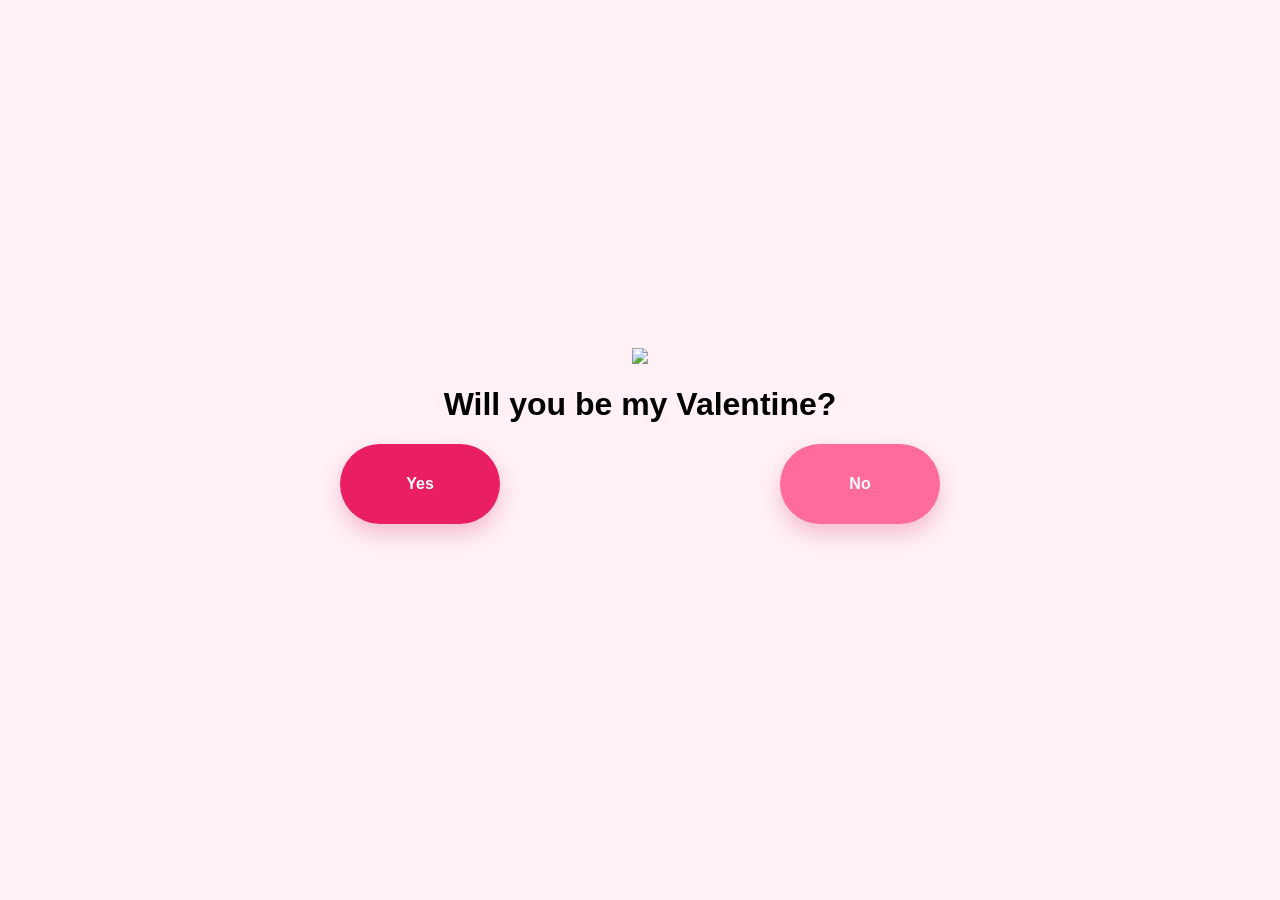
==== index.html @ eaa3fa4e "rename files" ====
<!doctype html>
<html lang="en">
  <head>
    <meta charset="UTF-8" />
    <meta name="viewport" content="width=device-width, initial-scale=1.0" />
    <link rel="stylesheet" href="love.css" />
    <script src="love.js"></script>
    <title>Valentine</title>
  </head>
  <body>
    <div class="container-fluid">
      <div class="img-div">
        <img src="capoo.jpg" />
      </div>
      <div class="text-div">
        <h1>Will you be my Valentine?</h1>
        <div class="button-div">
          <div class="yes-div">
            <button id="yes">Yes</button>
          </div>
          <div class="no-div">
            <button id="no">No</button>
          </div>
        </div>
        <form class="schedule-div" id="scheduleForm">
          <h2>Pick our date time</h2>
          <div class="schedule-inputs">
            <label for="date">Date</label>
            <input type="date" id="date" required />
            <label for="time">Time</label>
            <input type="time" id="time" required />
          </div>
          <button type="submit" id="sendSchedule">Send Schedule</button>
        </form>
      </div>
    </div>
  </body>
</html>
---- love.css ----
* {
    box-sizing: border-box;
}

body {
    margin: 0;
    min-height: 100vh;
    display: flex;
    align-items: center;
    justify-content: center;
    font-family: Arial, sans-serif;
    background: #fff1f5;
}

.container-fluid {
    width: min(90%, 600px);
    display: flex;
    flex-direction: column;
    align-items: center;
    justify-content: center;
    text-align: center;
}

.img-div,
.text-div {
    width: 100%;
    display: flex;
    flex-direction: column;
    align-items: center;
}

.img-div img {
    max-width: 100%;
    height: auto;
}

.button-div {
    width: 100%;
    display: flex;
    justify-content: space-between;
    align-items: center;
    margin-bottom: 28px;
}

#yes,
#no,
#sendSchedule {
    width: 10em;
    height: 5em;
    border: 0;
    border-radius: 999px;
    color: white;
    font-size: 1rem;
    font-weight: 700;
    cursor: pointer;
    box-shadow: 0 10px 20px rgba(214, 40, 90, 0.25);
    transition: width 0.2s ease, height 0.2s ease, transform 0.2s ease, box-shadow 0.2s ease, background 0.2s ease;
}

#yes {
    background: #e91e63;
}

#no,
#sendSchedule {
    background: #ff6b9a;
}

#yes:hover,
#no:hover,
#sendSchedule:hover {
    transform: translateY(-3px);
    box-shadow: 0 14px 26px rgba(214, 40, 90, 0.32);
}

#yes:active,
#no:active,
#sendSchedule:active {
    transform: translateY(0);
    box-shadow: 0 7px 14px rgba(214, 40, 90, 0.22);
}

#yes:hover {
    background: #d81b60;
}

#no:hover {
    background: #ff4f88;
}

.schedule-div {
    width: 100%;
    max-width: 420px;
    display: none;
    flex-direction: column;
    align-items: center;
    gap: 18px;
    padding: 24px;
    border: 2px solid #ffd0df;
    border-radius: 8px;
    background: #ffffff;
    box-shadow: 0 16px 32px rgba(214, 40, 90, 0.14);
}

.schedule-div.show {
    display: flex;
}

.schedule-div h2 {
    margin: 0;
    color: #c2185b;
}

.schedule-inputs {
    width: 100%;
    display: grid;
    grid-template-columns: auto 1fr;
    gap: 12px;
    align-items: center;
    text-align: left;
}

.schedule-inputs label {
    color: #9c174f;
    font-weight: 700;
}

.schedule-inputs input {
    width: 100%;
    padding: 12px;
    border: 2px solid #ffc1d6;
    border-radius: 8px;
    color: #7a123b;
    font: inherit;
}

.schedule-inputs input:focus {
    border-color: #e91e63;
    outline: none;
}

#sendSchedule {
    width: 12em;
    height: 4em;
}
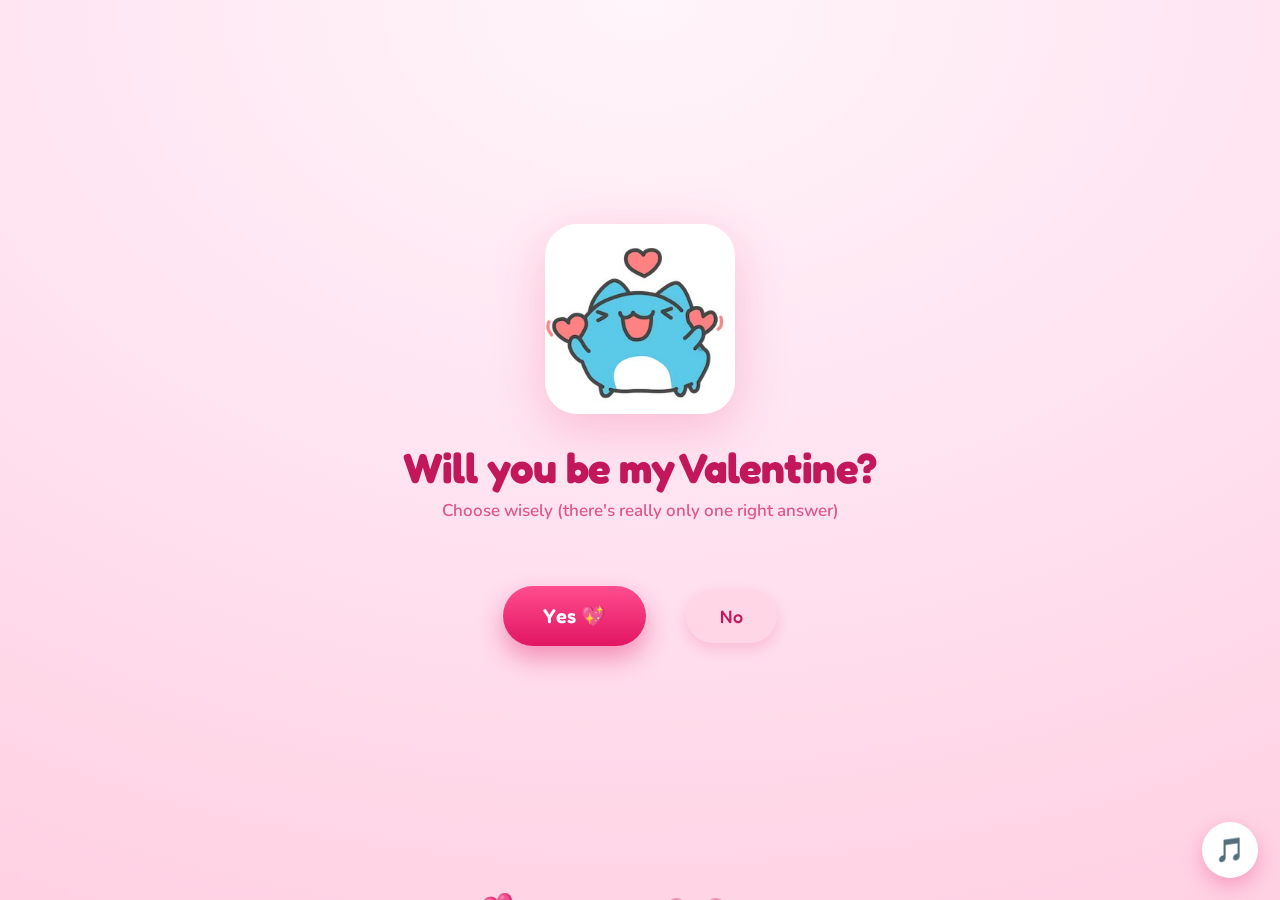
==== commit 710cd934: "feat: redesigning" ====
--- a/index.html
+++ b/index.html
@@ -3,36 +3,62 @@
   <head>
     <meta charset="UTF-8" />
     <meta name="viewport" content="width=device-width, initial-scale=1.0" />
-    <link rel="stylesheet" href="love.css" />
-    <script src="love.js"></script>
+    <link rel="preconnect" href="https://fonts.googleapis.com" />
+    <link rel="preconnect" href="https://fonts.gstatic.com" crossorigin />
+    <link
+      href="https://fonts.googleapis.com/css2?family=Fredoka:wght@400;500;600;700&family=Nunito:wght@400;600;700;800&display=swap"
+      rel="stylesheet"
+    />
+    <link rel="stylesheet" href="style.css" />
     <title>Valentine</title>
   </head>
   <body>
-    <div class="container-fluid">
-      <div class="img-div">
-        <img src="capoo.jpg" />
+    <div id="hearts"></div>
+
+    <div class="container">
+      <div class="mascot-wrap">
+        <img src="capoo.jpg" alt="Cutie mascot" class="mascot" />
       </div>
-      <div class="text-div">
+
+      <div id="askSection">
         <h1>Will you be my Valentine?</h1>
-        <div class="button-div">
-          <div class="yes-div">
-            <button id="yes">Yes</button>
-          </div>
-          <div class="no-div">
-            <button id="no">No</button>
-          </div>
+        <p class="subtitle">
+          Choose wisely (there's really only one right answer)
+        </p>
+
+        <div class="button-row">
+          <button id="yes">Yes 💖</button>
+          <button id="no">No</button>
         </div>
-        <form class="schedule-div" id="scheduleForm">
-          <h2>Pick our date time</h2>
-          <div class="schedule-inputs">
-            <label for="date">Date</label>
-            <input type="date" id="date" required />
-            <label for="time">Time</label>
-            <input type="time" id="time" required />
-          </div>
-          <button type="submit" id="sendSchedule">Send Schedule</button>
-        </form>
+      </div>
+
+      <div id="acceptedSection" class="hidden">
+        <h1>Yay! Best. Decision. Ever. 🥳</h1>
+        <p class="subtitle">Now let's lock in our date 💌</p>
+
+        <div class="schedule-card">
+          <h2>Pick our date & time</h2>
+
+          <label for="date">Date</label>
+          <input type="date" id="date" required />
+
+          <label for="time">Time</label>
+          <input type="time" id="time" required />
+
+          <button type="button" id="sendSchedule">Send Schedule 💕</button>
+
+          <p id="successMsg" class="msg success hidden">
+            Opening your email — hit send and it's a date! 🎉
+          </p>
+          <p id="errorMsg" class="msg error hidden">
+            Please pick both a date and a time first 💗
+          </p>
+        </div>
       </div>
     </div>
+
+    <button id="musicToggle" title="Toggle music">🎵</button>
+
+    <script src="script.js"></script>
   </body>
 </html>
--- a/style.css
+++ b/style.css
@@ -0,0 +1,272 @@
+* {
+    box-sizing: border-box;
+    margin: 0;
+    padding: 0;
+}
+
+html, body {
+    height: 100%;
+}
+
+body {
+    font-family: 'Nunito', sans-serif;
+    -webkit-font-smoothing: antialiased;
+    background: radial-gradient(125% 125% at 50% 0%, #fff5fa 0%, #ffe3f0 45%, #ffccdf 100%);
+    display: flex;
+    align-items: center;
+    justify-content: center;
+    min-height: 100vh;
+    overflow: hidden;
+    padding: 32px;
+    position: relative;
+}
+
+/* Floating hearts */
+#hearts {
+    position: fixed;
+    inset: 0;
+    pointer-events: none;
+    z-index: 0;
+}
+
+#hearts span {
+    position: absolute;
+    bottom: -60px;
+}
+
+@keyframes floatUp {
+    0%   { transform: translateY(0) rotate(0deg); opacity: 0; }
+    8%   { opacity: .8; }
+    90%  { opacity: .7; }
+    100% { transform: translateY(-115vh) rotate(40deg); opacity: 0; }
+}
+
+/* Main container */
+.container {
+    position: relative;
+    z-index: 1;
+    width: 100%;
+    max-width: 560px;
+    display: flex;
+    flex-direction: column;
+    align-items: center;
+    text-align: center;
+}
+
+/* Mascot image */
+.mascot-wrap {
+    width: 190px;
+    height: 190px;
+    animation: bob 3.4s ease-in-out infinite;
+    filter: drop-shadow(0 14px 26px rgba(231, 33, 99, .22));
+}
+
+.mascot {
+    width: 100%;
+    height: 100%;
+    object-fit: cover;
+    border-radius: 32px;
+}
+
+@keyframes bob {
+    0%, 100% { transform: translateY(0); }
+    50%      { transform: translateY(-12px); }
+}
+
+/* Typography */
+h1 {
+    font-family: 'Fredoka', sans-serif;
+    font-weight: 700;
+    font-size: 42px;
+    line-height: 1.12;
+    color: #c2185b;
+    margin: 30px 0 8px;
+    letter-spacing: -.5px;
+    text-wrap: balance;
+}
+
+.subtitle {
+    font-size: 17px;
+    font-weight: 600;
+    color: #e0568a;
+    margin-bottom: 34px;
+}
+
+/* Ask section buttons */
+.button-row {
+    display: flex;
+    align-items: center;
+    justify-content: center;
+    gap: 40px;
+    min-height: 120px;
+}
+
+#yes {
+    font-family: 'Fredoka', sans-serif;
+    font-weight: 600;
+    font-size: 20px;
+    color: #fff;
+    background: linear-gradient(180deg, #ff4d8d, #e21563);
+    border: none;
+    border-radius: 999px;
+    padding: 18px 40px;
+    cursor: pointer;
+    box-shadow: 0 12px 26px rgba(226, 21, 99, .4);
+    transform-origin: center;
+    transition: transform .4s cubic-bezier(.34, 1.56, .64, 1);
+    white-space: nowrap;
+}
+
+#no {
+    font-family: 'Fredoka', sans-serif;
+    font-weight: 500;
+    font-size: 18px;
+    color: #c2185b;
+    background: #ffd6e6;
+    border: none;
+    border-radius: 999px;
+    padding: 16px 34px;
+    cursor: pointer;
+    box-shadow: 0 6px 14px rgba(226, 21, 99, .16);
+    transform-origin: center;
+    transition: transform .4s cubic-bezier(.34, 1.56, .64, 1);
+    white-space: nowrap;
+}
+
+/* Accepted section */
+#acceptedSection {
+    display: flex;
+    flex-direction: column;
+    align-items: center;
+    width: 100%;
+}
+
+#acceptedSection.pop-in {
+    animation: popIn .5s ease both;
+}
+
+@keyframes popIn {
+    0%   { transform: scale(.7); opacity: 0; }
+    60%  { transform: scale(1.04); }
+    100% { transform: scale(1); opacity: 1; }
+}
+
+#acceptedSection h1 {
+    font-size: 40px;
+    margin: 28px 0 4px;
+}
+
+#acceptedSection .subtitle {
+    margin-bottom: 26px;
+}
+
+/* Schedule card */
+.schedule-card {
+    width: 100%;
+    max-width: 420px;
+    background: #fff;
+    border-radius: 28px;
+    padding: 30px 28px;
+    box-shadow: 0 24px 60px rgba(226, 21, 99, .22);
+    text-align: left;
+}
+
+.schedule-card h2 {
+    font-family: 'Fredoka', sans-serif;
+    font-weight: 600;
+    font-size: 24px;
+    color: #e21563;
+    text-align: center;
+    margin-bottom: 22px;
+}
+
+.schedule-card label {
+    display: block;
+    font-weight: 800;
+    font-size: 13px;
+    letter-spacing: .5px;
+    text-transform: uppercase;
+    color: #e0568a;
+    margin-bottom: 7px;
+}
+
+.schedule-card input {
+    width: 100%;
+    font-family: 'Nunito', sans-serif;
+    font-size: 16px;
+    font-weight: 600;
+    color: #c2185b;
+    padding: 13px 16px;
+    border: 2px solid #ffd6e6;
+    border-radius: 14px;
+    background: #fff5f9;
+    margin-bottom: 18px;
+    outline: none;
+}
+
+.schedule-card input:focus {
+    border-color: #e21563;
+}
+
+.schedule-card input[type="time"] {
+    margin-bottom: 24px;
+}
+
+#sendSchedule {
+    width: 100%;
+    font-family: 'Fredoka', sans-serif;
+    font-weight: 600;
+    font-size: 19px;
+    color: #fff;
+    background: linear-gradient(180deg, #ff4d8d, #e21563);
+    border: none;
+    border-radius: 16px;
+    padding: 16px;
+    cursor: pointer;
+    box-shadow: 0 12px 24px rgba(226, 21, 99, .34);
+}
+
+/* Messages */
+.msg {
+    text-align: center;
+    font-weight: 700;
+    font-size: 15px;
+    margin-top: 16px;
+}
+
+.msg.success {
+    color: #1f9d55;
+}
+
+.msg.error {
+    color: #e21563;
+}
+
+.hidden {
+    display: none !important;
+}
+
+/* Music toggle */
+#musicToggle {
+    position: fixed;
+    bottom: 22px;
+    right: 22px;
+    z-index: 5;
+    width: 56px;
+    height: 56px;
+    border-radius: 50%;
+    border: none;
+    background: #fff;
+    box-shadow: 0 8px 20px rgba(226, 21, 99, .28);
+    cursor: pointer;
+    font-size: 24px;
+    display: flex;
+    align-items: center;
+    justify-content: center;
+    animation: spinPulse 2.6s ease-in-out infinite;
+}
+
+@keyframes spinPulse {
+    0%, 100% { transform: scale(1); }
+    50%      { transform: scale(1.12); }
+}
